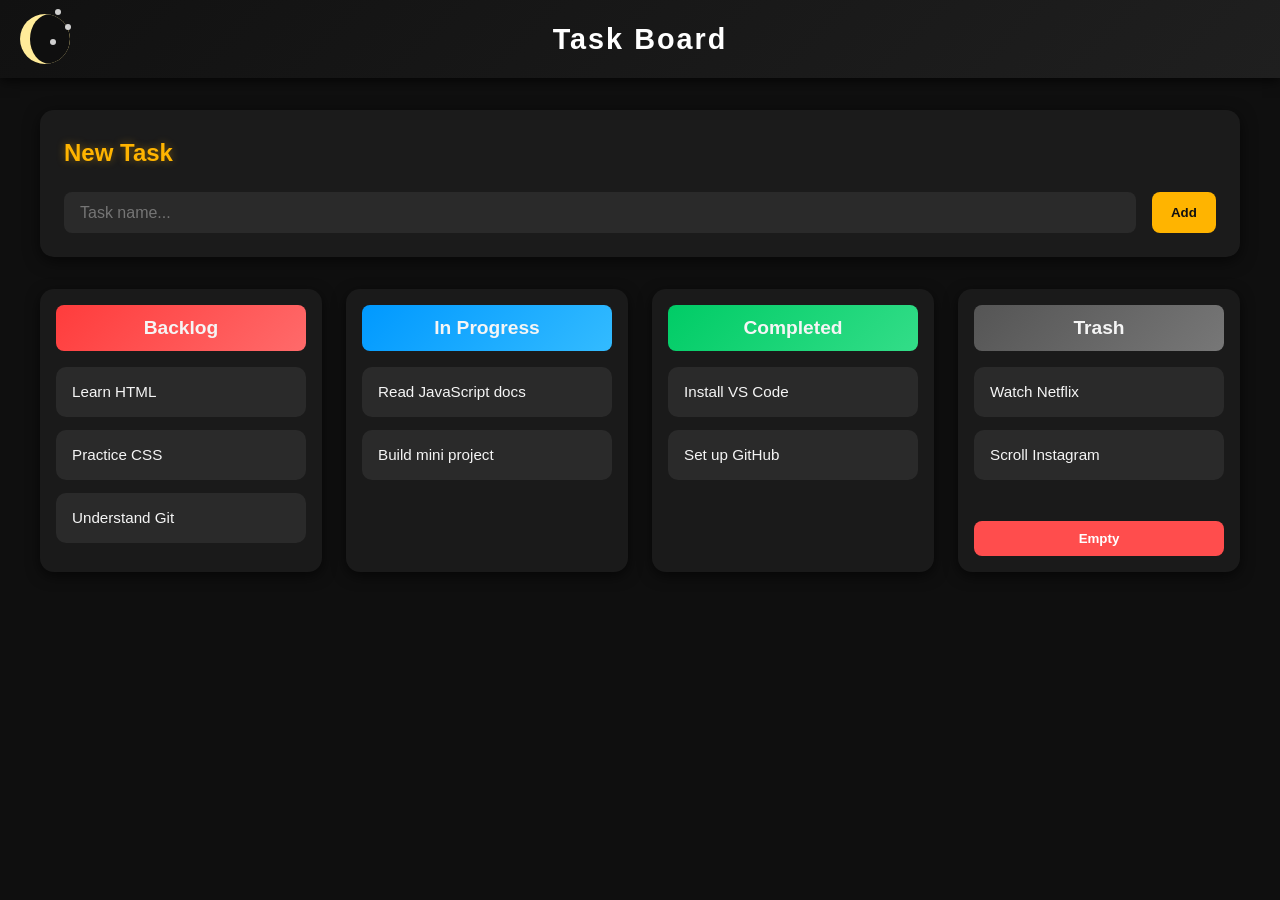
==== index.html @ e636319f "it is Done,Bro" ====
<!DOCTYPE html>
<html lang="en">

<head>
    <meta charset="UTF-8" />
    <meta name="viewport" content="width=device-width, initial-scale=1.0" />
    <title>Task Board</title>
    <link rel="stylesheet" href="style.css">
</head>

<body>
    <header>
        <div class="moon-container">
            <div class="crescent-moon"></div>
            <div class="star star1"></div>
            <div class="star star2"></div>
            <div class="star star3"></div>
        </div>
        Task Board
    </header>

    <div class="wrapper">
        <div class="create-task-panel">
            <h2>New Task</h2>
            <div class="input-container">
                <input type="text" class="task-field" placeholder="Task name..." />
                <button class="create-btn">Add</button>
            </div>
        </div>

        <div class="board-columns">
            <div class="column">
                <div class="column-title pending">Backlog</div>
                <ul class="items-list">
                    <li class="task-card">Learn HTML</li>
                    <li class="task-card">Practice CSS</li>
                    <li class="task-card">Understand Git</li>
                </ul>
            </div>

            <div class="column">
                <div class="column-title active">In Progress</div>
                <ul class="items-list">
                    <li class="task-card">Read JavaScript docs</li>
                    <li class="task-card">Build mini project</li>
                </ul>
            </div>

            <div class="column">
                <div class="column-title completed">Completed</div>
                <ul class="items-list">
                    <li class="task-card">Install VS Code</li>
                    <li class="task-card">Set up GitHub</li>
                </ul>
            </div>

            <div class="column">
                <div class="column-title deleted">Trash</div>
                <ul class="items-list">
                    <li class="task-card">Watch Netflix</li>
                    <li class="task-card">Scroll Instagram</li>
                </ul>
                <button class="empty-btn">Empty</button>
            </div>
        </div>
    </div>
</body>

</html>
---- style.css ----
/* ===== GLOBAL STYLES ===== */
body {
    margin: 0;
    font-family: "Segoe UI", Roboto, sans-serif;
    background: #0f0f0f;
    color: #f5f5f5;
    line-height: 1.6;
}

/* ===== HEADER ===== */
header {
    background: linear-gradient(135deg, #111, #1f1f1f);
    padding: 1rem 2rem;
    text-align: center;
    font-size: 1.8rem;
    font-weight: bold;
    color: #fff;
    box-shadow: 0 2px 12px rgba(0, 0, 0, 0.8);
    letter-spacing: 2px;
    position: relative;
}

/* ===== CRESCENT MOON LOGO WITH STARS ===== */
.moon-container {
    position: absolute;
    left: 20px;
    top: 50%;
    transform: translateY(-50%);
    width: 50px;
    height: 50px;
}

.crescent-moon {
    width: 50px;
    height: 50px;
    border-radius: 50%;
    background: #ffeb99;
    position: relative;
    overflow: hidden;
}

.crescent-moon::after {
    content: '';
    position: absolute;
    width: 40px;
    height: 50px;
    background: #0f0f0f;
    border-radius: 50%;
    left: 10px;
    top: 0;
}

.star {
    position: absolute;
    width: 6px;
    height: 6px;
    background: #fff;
    border-radius: 50%;
    opacity: 0.8;
    animation: twinkle 2s infinite alternate;
}

.star1 {
    top: -5px;
    left: 35px;
    animation-delay: 0s;
}

.star2 {
    top: 10px;
    left: 45px;
    animation-delay: 0.5s;
}

.star3 {
    top: 25px;
    left: 30px;
    animation-delay: 1s;
}

@keyframes twinkle {
    0% {
        opacity: 0.3;
        transform: scale(0.6);
    }

    50% {
        opacity: 1;
        transform: scale(1);
    }

    100% {
        opacity: 0.3;
        transform: scale(0.6);
    }
}

/* ===== WRAPPER ===== */
.wrapper {
    max-width: 1200px;
    margin: 2rem auto;
    padding: 0 1rem;
}

/* ===== NEW TASK PANEL ===== */
.create-task-panel {
    background: #1b1b1b;
    border-radius: 14px;
    padding: 1.5rem;
    box-shadow: 0 4px 16px rgba(0, 0, 0, 0.6);
    margin-bottom: 2rem;
    animation: fadeIn 1s ease;
}

.create-task-panel h2 {
    margin-top: 0;
    color: #ffb400;
    text-shadow: 0 0 8px rgba(255, 180, 0, 0.4);
}

.input-container {
    display: flex;
    gap: 1rem;
    margin-top: 1rem;
}

.task-field {
    flex: 1;
    padding: 0.7rem 1rem;
    border: none;
    border-radius: 8px;
    background: #2a2a2a;
    color: #eee;
    font-size: 1rem;
    outline: none;
    transition: all 0.3s ease;
}

.task-field:focus {
    background: #333;
    box-shadow: 0 0 10px #ffb40088;
}

.create-btn {
    padding: 0.7rem 1.2rem;
    background: #ffb400;
    border: none;
    border-radius: 8px;
    color: #111;
    font-weight: bold;
    cursor: pointer;
    transition: all 0.3s ease;
}

.create-btn:hover {
    background: #ffaa00;
    transform: translateY(-2px);
    box-shadow: 0 4px 12px rgba(255, 180, 0, 0.5);
}

/* ===== BOARD COLUMNS ===== */
.board-columns {
    display: grid;
    grid-template-columns: repeat(auto-fit, minmax(250px, 1fr));
    gap: 1.5rem;
}

.column {
    background: #1a1a1a;
    border-radius: 14px;
    padding: 1rem;
    box-shadow: 0 4px 14px rgba(0, 0, 0, 0.6);
    display: flex;
    flex-direction: column;
    animation: slideUp 1s ease;
}

.column-title {
    font-size: 1.2rem;
    font-weight: bold;
    margin-bottom: 1rem;
    text-align: center;
    padding: 0.5rem;
    border-radius: 8px;
}

.pending {
    background: linear-gradient(135deg, #ff3c3c, #ff6a6a);
}

.active {
    background: linear-gradient(135deg, #0099ff, #33bbff);
}

.completed {
    background: linear-gradient(135deg, #00cc66, #33dd88);
}

.deleted {
    background: linear-gradient(135deg, #555, #777);
}

.items-list {
    list-style: none;
    padding: 0;
    margin: 0;
    flex: 1;
}

.task-card {
    background: #2a2a2a;
    margin-bottom: 0.8rem;
    padding: 0.8rem 1rem;
    border-radius: 10px;
    transition: all 0.3s ease;
    cursor: pointer;
    font-size: 0.95rem;
}

.task-card:hover {
    background: #333;
    transform: translateX(5px);
    box-shadow: 0 4px 10px rgba(0, 0, 0, 0.5);
}

.empty-btn {
    margin-top: auto;
    padding: 0.6rem;
    background: #ff4d4d;
    border: none;
    border-radius: 8px;
    color: white;
    font-weight: bold;
    cursor: pointer;
    transition: all 0.3s ease;
}

.empty-btn:hover {
    background: #ff2d2d;
    transform: scale(1.05);
}

/* ===== ANIMATIONS ===== */
@keyframes fadeIn {
    from {
        opacity: 0;
        transform: translateY(20px);
    }

    to {
        opacity: 1;
        transform: translateY(0);
    }
}

@keyframes slideUp {
    from {
        opacity: 0;
        transform: translateY(40px);
    }

    to {
        opacity: 1;
        transform: translateY(0);
    }
}
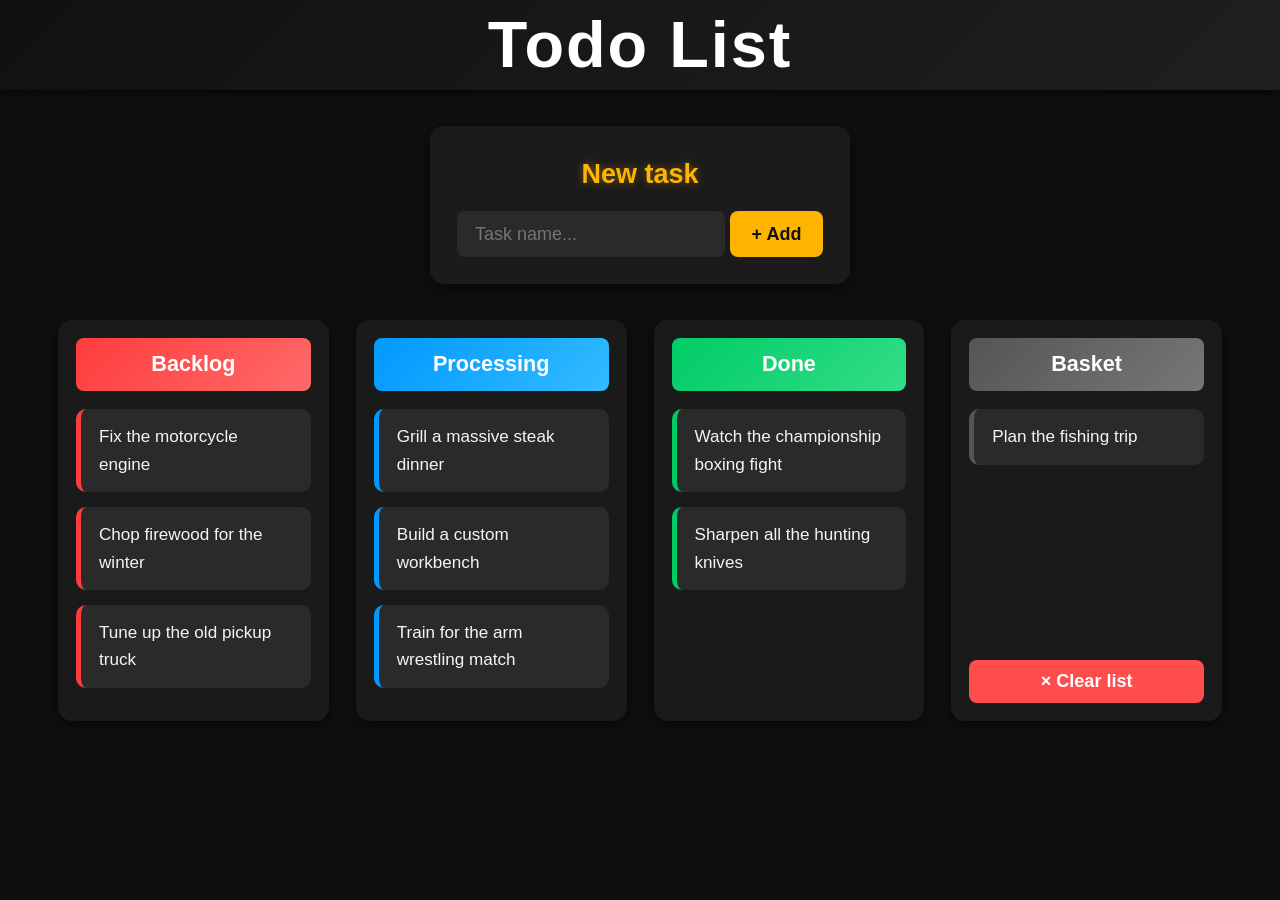
==== commit 6a945608: "A little double trouble,but done" ====
--- a/index.html
+++ b/index.html
@@ -1,69 +1,24 @@
-<!DOCTYPE html>
-<html lang="en">
-
-<head>
-    <meta charset="UTF-8" />
-    <meta name="viewport" content="width=device-width, initial-scale=1.0" />
-    <title>Task Board</title>
-    <link rel="stylesheet" href="style.css">
-</head>
-
-<body>
-    <header>
-        <div class="moon-container">
-            <div class="crescent-moon"></div>
-            <div class="star star1"></div>
-            <div class="star star2"></div>
-            <div class="star star3"></div>
-        </div>
-        Task Board
-    </header>
-
-    <div class="wrapper">
-        <div class="create-task-panel">
-            <h2>New Task</h2>
-            <div class="input-container">
-                <input type="text" class="task-field" placeholder="Task name..." />
-                <button class="create-btn">Add</button>
-            </div>
-        </div>
-
-        <div class="board-columns">
-            <div class="column">
-                <div class="column-title pending">Backlog</div>
-                <ul class="items-list">
-                    <li class="task-card">Learn HTML</li>
-                    <li class="task-card">Practice CSS</li>
-                    <li class="task-card">Understand Git</li>
-                </ul>
-            </div>
-
-            <div class="column">
-                <div class="column-title active">In Progress</div>
-                <ul class="items-list">
-                    <li class="task-card">Read JavaScript docs</li>
-                    <li class="task-card">Build mini project</li>
-                </ul>
-            </div>
-
-            <div class="column">
-                <div class="column-title completed">Completed</div>
-                <ul class="items-list">
-                    <li class="task-card">Install VS Code</li>
-                    <li class="task-card">Set up GitHub</li>
-                </ul>
-            </div>
-
-            <div class="column">
-                <div class="column-title deleted">Trash</div>
-                <ul class="items-list">
-                    <li class="task-card">Watch Netflix</li>
-                    <li class="task-card">Scroll Instagram</li>
-                </ul>
-                <button class="empty-btn">Empty</button>
-            </div>
-        </div>
-    </div>
-</body>
-
+<!DOCTYPE html>
+<html lang="ru">
+
+<head>
+    <meta charset="UTF-8">
+    <link rel="stylesheet" href="styles/styles.css">
+    <title>Mamun Abdullah</title>
+</head>
+
+<body class="app">
+    <main class="app__main">
+        <div class="app__inner">
+            <section class="add-task">
+
+            </section>
+            <section class="taskboard">
+
+            </section>
+        </div>
+    </main>
+    <script src="src/main.js" type="module"></script>
+</body>
+
 </html>
--- a/styles/styles.css
+++ b/styles/styles.css
@@ -0,0 +1,338 @@
+/* ===== GLOBAL STYLES ===== */
+* {
+  margin: 0;
+  padding: 0;
+  box-sizing: border-box;
+  font-family: "Segoe UI", Roboto, sans-serif;
+}
+
+body,
+html {
+  background: #0f0f0f;
+  color: #f5f5f5;
+  line-height: 1.6;
+  font-size: 18px;
+}
+
+/* ===== HEADER ===== */
+.tasks-header {
+  height: 90px;
+  background: linear-gradient(135deg, #111, #1f1f1f);
+  padding: 0 30px;
+  display: flex;
+  align-items: center;
+  justify-content: center;
+  box-shadow: 0 2px 12px rgba(0, 0, 0, 0.8);
+  font-size: 1.8rem;
+  font-weight: bold;
+  color: #fff;
+  letter-spacing: 2px;
+  position: relative;
+  text-align: center;
+}
+
+/* ===== CRESCENT MOON LOGO WITH STARS ===== */
+.moon-container {
+  position: absolute;
+  left: 20px;
+  top: 50%;
+  transform: translateY(-50%);
+  width: 50px;
+  height: 50px;
+}
+
+.crescent-moon {
+  width: 50px;
+  height: 50px;
+  border-radius: 50%;
+  background: #ffeb99;
+  position: relative;
+  overflow: hidden;
+}
+
+.crescent-moon::after {
+  content: '';
+  position: absolute;
+  width: 40px;
+  height: 50px;
+  background: #0f0f0f;
+  border-radius: 50%;
+  left: 10px;
+  top: 0;
+}
+
+.star {
+  position: absolute;
+  width: 6px;
+  height: 6px;
+  background: #fff;
+  border-radius: 50%;
+  opacity: 0.8;
+  animation: twinkle 2s infinite alternate;
+}
+
+.star1 {
+  top: -5px;
+  left: 35px;
+  animation-delay: 0s;
+}
+
+.star2 {
+  top: 10px;
+  left: 45px;
+  animation-delay: 0.5s;
+}
+
+.star3 {
+  top: 25px;
+  left: 30px;
+  animation-delay: 1s;
+}
+
+@keyframes twinkle {
+  0% {
+    opacity: 0.3;
+    transform: scale(0.6);
+  }
+
+  50% {
+    opacity: 1;
+    transform: scale(1);
+  }
+
+  100% {
+    opacity: 0.3;
+    transform: scale(0.6);
+  }
+}
+
+/* ===== WRAPPER ===== */
+main {
+  padding: 50px;
+  max-width: 1200px;
+  margin: 2rem auto;
+  padding: 0 1rem;
+}
+
+/* ===== NEW TASK PANEL ===== */
+.add-task {
+  background: #1b1b1b;
+  border-radius: 14px;
+  padding: 1.5rem;
+  box-shadow: 0 4px 16px rgba(0, 0, 0, 0.6);
+  margin-bottom: 2rem;
+  animation: fadeIn 1s ease;
+  display: flex;
+  flex-direction: column;
+  gap: 20px;
+  color: #eee;
+  width: fit-content;
+  margin-left: auto;
+  margin-right: auto;
+}
+
+.add-task h2 {
+  margin-top: 0;
+  margin-bottom: 15px;
+  color: #ffb400;
+  text-shadow: 0 0 8px rgba(255, 180, 0, 0.4);
+  text-align: center;
+}
+
+.add-task input {
+  font-size: 18px;
+  padding: 0.7rem 1rem;
+  border: none;
+  border-radius: 8px;
+  background: #2a2a2a;
+  color: #eee;
+  font-family: inherit;
+  outline: none;
+  transition: all 0.3s ease;
+}
+
+.add-task input:focus {
+  background: #333;
+  box-shadow: 0 0 10px #ffb40088;
+}
+
+.add_button {
+  background: #ffb400;
+  color: #111;
+  font-size: 18px;
+  font-weight: bold;
+  border: none;
+  border-radius: 8px;
+  padding: 0.7rem 1.2rem;
+  cursor: pointer;
+  font-family: inherit;
+  transition: all 0.3s ease;
+  align-self: center;
+}
+
+.add_button:hover {
+  background: #ffaa00;
+  transform: translateY(-2px);
+  box-shadow: 0 4px 12px rgba(255, 180, 0, 0.5);
+}
+
+/* ===== BOARD COLUMNS ===== */
+.tasks {
+  display: grid;
+  grid-template-columns: repeat(auto-fit, minmax(250px, 1fr));
+  margin-top: 30px;
+  gap: 1.5rem;
+  font-size: 18px;
+}
+
+.task_list {
+  list-style: none;
+  padding: 0;
+  margin: 0;
+  flex: 1;
+  display: flex;
+  flex-direction: column;
+}
+
+.task_list li {
+  background: #2a2a2a;
+  padding: 0.8rem 1rem;
+  border-radius: 10px;
+  margin-bottom: 0.8rem;
+  font-size: 0.95rem;
+  transition: all 0.3s ease;
+  cursor: pointer;
+  max-width: 250px;
+  border-left: none;
+  /* Overridden per column */
+}
+
+.task_list li:hover {
+  background: #333;
+  transform: translateX(5px);
+  box-shadow: 0 4px 10px rgba(0, 0, 0, 0.5);
+}
+
+.task_type {
+  justify-self: start;
+  font-weight: 600;
+  padding: 0.5rem;
+  border-radius: 8px;
+  font-size: 1.2rem;
+  margin-bottom: 1rem;
+  text-align: center;
+  background: none;
+  /* Overridden per column */
+}
+
+.clear_button {
+  margin-top: auto;
+  padding: 0.6rem;
+  background: #ff4d4d;
+  border: none;
+  border-radius: 8px;
+  color: white;
+  font-size: 18px;
+  font-weight: bold;
+  cursor: pointer;
+  font-family: inherit;
+  transition: all 0.3s ease;
+  display: flex;
+  align-items: center;
+  justify-content: center;
+  white-space: nowrap;
+  width: 100%;
+}
+
+.clear_button:hover {
+  background: #ff2d2d;
+  transform: scale(1.05);
+}
+
+/* ===== COLUMN-SPECIFIC STYLES ===== */
+.backlog-column .task_type {
+  background: linear-gradient(135deg, #ff3c3c, #ff6a6a);
+  color: #fff;
+}
+
+.backlog-column .task_list li {
+  background: #2a2a2a;
+  border-left: 5px solid #ff3c3c;
+  color: #f5f5f5;
+}
+
+.processing-column .task_type {
+  background: linear-gradient(135deg, #0099ff, #33bbff);
+  color: #fff;
+}
+
+.processing-column .task_list li {
+  background: #2a2a2a;
+  border-left: 5px solid #0099ff;
+  color: #f5f5f5;
+}
+
+.ready-column .task_type {
+  background: linear-gradient(135deg, #00cc66, #33dd88);
+  color: #fff;
+}
+
+.ready-column .task_list li {
+  background: #2a2a2a;
+  border-left: 5px solid #00cc66;
+  color: #f5f5f5;
+}
+
+.basket-column .task_type {
+  background: linear-gradient(135deg, #555, #777);
+  color: #fff;
+}
+
+.basket-column .task_list li {
+  background: #2a2a2a;
+  border-left: 5px solid #555;
+  color: #f5f5f5;
+}
+
+.basket-column .clear_button {
+  background: #ff4d4d;
+}
+
+/* ===== COLUMN CONTAINER STYLES ===== */
+.backlog-column,
+.processing-column,
+.ready-column,
+.basket-column {
+  background: #1a1a1a;
+  border-radius: 14px;
+  padding: 1rem;
+  box-shadow: 0 4px 14px rgba(0, 0, 0, 0.6);
+  display: flex;
+  flex-direction: column;
+  animation: slideUp 1s ease;
+}
+
+/* ===== ANIMATIONS ===== */
+@keyframes fadeIn {
+  from {
+    opacity: 0;
+    transform: translateY(20px);
+  }
+
+  to {
+    opacity: 1;
+    transform: translateY(0);
+  }
+}
+
+@keyframes slideUp {
+  from {
+    opacity: 0;
+    transform: translateY(40px);
+  }
+
+  to {
+    opacity: 1;
+    transform: translateY(0);
+  }
+}
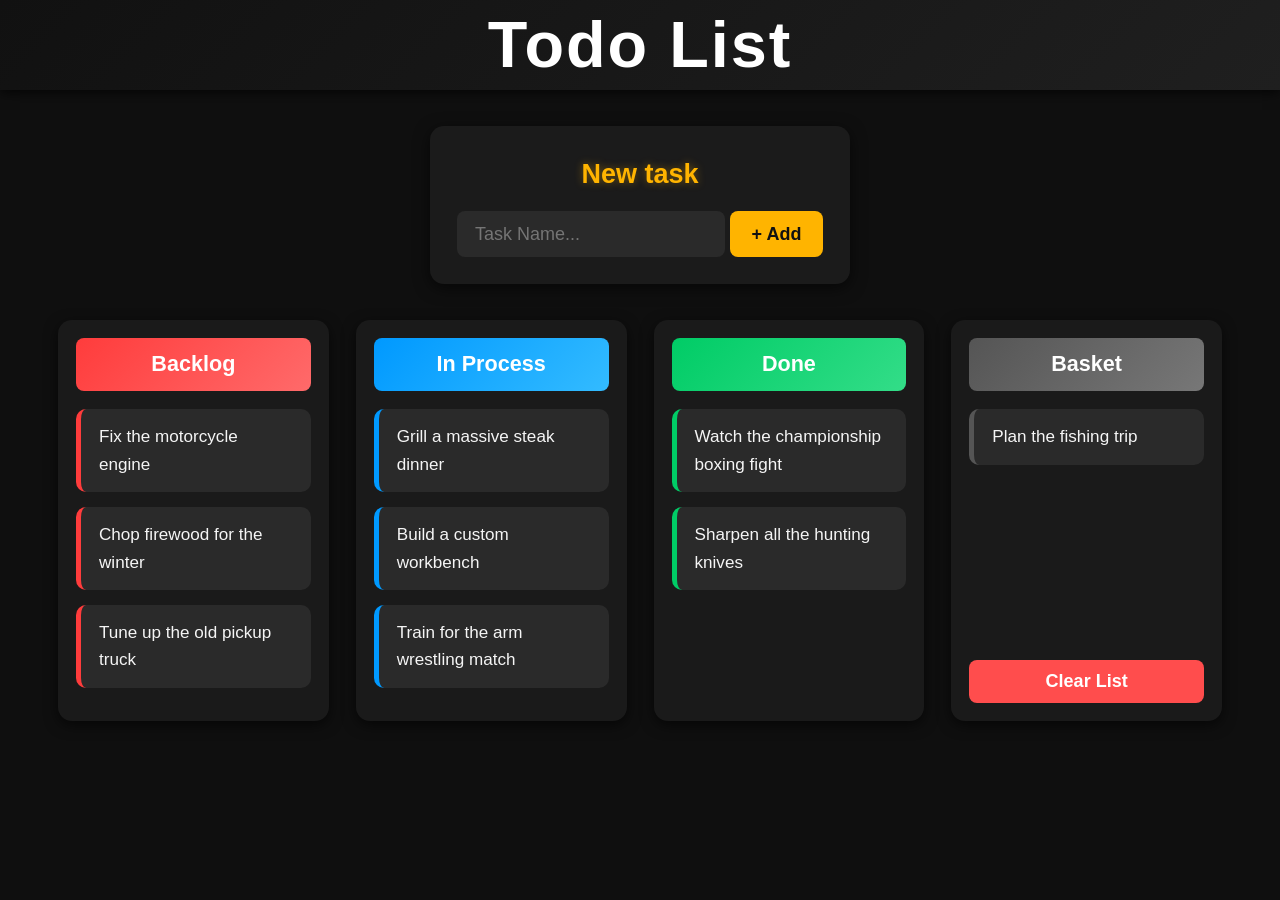
==== commit 9ba50c64: "Add files via upload" ====
--- a/index.html
+++ b/index.html
@@ -8,8 +8,8 @@
 </head>
 
 <body class="app">
-    <main class="app__main">
-        <div class="app__inner">
+    <main class="app_main">
+        <div class="app_inner">
             <section class="add-task">
 
             </section>
